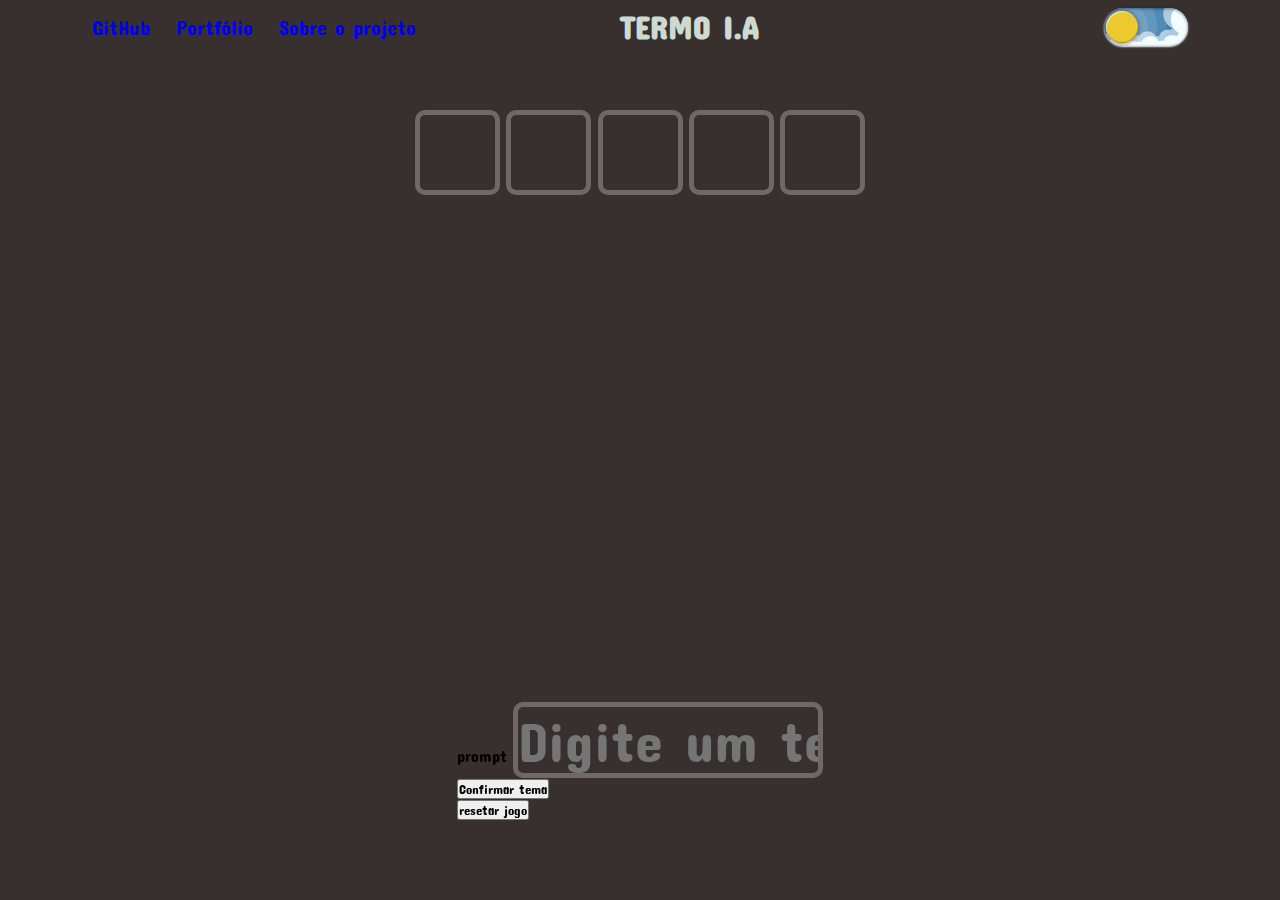
==== index.html @ 359cb84b "0.2" ====
<!DOCTYPE html>
<html lang="pt-br">
<head>
    <meta charset="UTF-8">
    <meta name="viewport" content="width=device-width, initial-scale=1.0">
    <link href="https://cdn.jsdelivr.net/npm/bootstrap@5.0.2/dist/css/bootstrap.min.css" rel="stylesheet" integrity="sha384-EVSTQN3/azprG1Anm3QDgpJLIm9Nao0Yz1ztcQTwFspd3yD65VohhpuuCOmLASjC" crossorigin="anonymous">
    <link rel="stylesheet" href="style.css">
    <link rel="stylesheet" href="styles/button.css">
    <script src="tabela.js"></script>
    <title>Termo I.A</title>
</head>
<body>
    <header class="cabecalho">
        <nav class="cabecalho__menu">
            <a class="cabecalho__menu__link text-decoration-none text-reset" href="https://github.com/PCantarutti">GitHub</a>
            <a class="cabecalho__menu__link text-decoration-none text-reset" href="https://pedro-cantarutti.vercel.app/">Portfólio</a>
            <a class="cabecalho__menu__link text-decoration-none text-reset" href="#">Sobre o projeto</a>
        </nav>
        <h1 class="titulo">TERMO I.A</h1>
        <label class="theme-switch">
        <input type="checkbox" class="theme-switch__checkbox">
        <div class="theme-switch__container">
            <div class="theme-switch__clouds"></div>
            <div class="theme-switch__stars-container">
              <svg xmlns="http://www.w3.org/2000/svg" viewBox="0 0 144 55" fill="none">
                <path fill-rule="evenodd" clip-rule="evenodd" d="M135.831 3.00688C135.055 3.85027 134.111 4.29946 133 4.35447C134.111 4.40947 135.055 4.85867 135.831 5.71123C136.607 6.55462 136.996 7.56303 136.996 8.72727C136.996 7.95722 137.172 7.25134 137.525 6.59129C137.886 5.93124 138.372 5.39954 138.98 5.00535C139.598 4.60199 140.268 4.39114 141 4.35447C139.88 4.2903 138.936 3.85027 138.16 3.00688C137.384 2.16348 136.996 1.16425 136.996 0C136.996 1.16425 136.607 2.16348 135.831 3.00688ZM31 23.3545C32.1114 23.2995 33.0551 22.8503 33.8313 22.0069C34.6075 21.1635 34.9956 20.1642 34.9956 19C34.9956 20.1642 35.3837 21.1635 36.1599 22.0069C36.9361 22.8503 37.8798 23.2903 39 23.3545C38.2679 23.3911 37.5976 23.602 36.9802 24.0053C36.3716 24.3995 35.8864 24.9312 35.5248 25.5913C35.172 26.2513 34.9956 26.9572 34.9956 27.7273C34.9956 26.563 34.6075 25.5546 33.8313 24.7112C33.0551 23.8587 32.1114 23.4095 31 23.3545ZM0 36.3545C1.11136 36.2995 2.05513 35.8503 2.83131 35.0069C3.6075 34.1635 3.99559 33.1642 3.99559 32C3.99559 33.1642 4.38368 34.1635 5.15987 35.0069C5.93605 35.8503 6.87982 36.2903 8 36.3545C7.26792 36.3911 6.59757 36.602 5.98015 37.0053C5.37155 37.3995 4.88644 37.9312 4.52481 38.5913C4.172 39.2513 3.99559 39.9572 3.99559 40.7273C3.99559 39.563 3.6075 38.5546 2.83131 37.7112C2.05513 36.8587 1.11136 36.4095 0 36.3545ZM56.8313 24.0069C56.0551 24.8503 55.1114 25.2995 54 25.3545C55.1114 25.4095 56.0551 25.8587 56.8313 26.7112C57.6075 27.5546 57.9956 28.563 57.9956 29.7273C57.9956 28.9572 58.172 28.2513 58.5248 27.5913C58.8864 26.9312 59.3716 26.3995 59.9802 26.0053C60.5976 25.602 61.2679 25.3911 62 25.3545C60.8798 25.2903 59.9361 24.8503 59.1599 24.0069C58.3837 23.1635 57.9956 22.1642 57.9956 21C57.9956 22.1642 57.6075 23.1635 56.8313 24.0069ZM81 25.3545C82.1114 25.2995 83.0551 24.8503 83.8313 24.0069C84.6075 23.1635 84.9956 22.1642 84.9956 21C84.9956 22.1642 85.3837 23.1635 86.1599 24.0069C86.9361 24.8503 87.8798 25.2903 89 25.3545C88.2679 25.3911 87.5976 25.602 86.9802 26.0053C86.3716 26.3995 85.8864 26.9312 85.5248 27.5913C85.172 28.2513 84.9956 28.9572 84.9956 29.7273C84.9956 28.563 84.6075 27.5546 83.8313 26.7112C83.0551 25.8587 82.1114 25.4095 81 25.3545ZM136 36.3545C137.111 36.2995 138.055 35.8503 138.831 35.0069C139.607 34.1635 139.996 33.1642 139.996 32C139.996 33.1642 140.384 34.1635 141.16 35.0069C141.936 35.8503 142.88 36.2903 144 36.3545C143.268 36.3911 142.598 36.602 141.98 37.0053C141.372 37.3995 140.886 37.9312 140.525 38.5913C140.172 39.2513 139.996 39.9572 139.996 40.7273C139.996 39.563 139.607 38.5546 138.831 37.7112C138.055 36.8587 137.111 36.4095 136 36.3545ZM101.831 49.0069C101.055 49.8503 100.111 50.2995 99 50.3545C100.111 50.4095 101.055 50.8587 101.831 51.7112C102.607 52.5546 102.996 53.563 102.996 54.7273C102.996 53.9572 103.172 53.2513 103.525 52.5913C103.886 51.9312 104.372 51.3995 104.98 51.0053C105.598 50.602 106.268 50.3911 107 50.3545C105.88 50.2903 104.936 49.8503 104.16 49.0069C103.384 48.1635 102.996 47.1642 102.996 46C102.996 47.1642 102.607 48.1635 101.831 49.0069Z" fill="currentColor"></path>
              </svg>
            </div>
            <div class="theme-switch__circle-container">
              <div class="theme-switch__sun-moon-container">
                <div class="theme-switch__moon">
                  <div class="theme-switch__spot"></div>
                  <div class="theme-switch__spot"></div>
                  <div class="theme-switch__spot"></div>
                </div>
              </div>
            </div>
          </div>
        </label>
    </header>  
    <section class="tabela" id="formulario">
        <div class="words" id="container">
          <input type="text" class="single-char-input ativo" autocomplete="off" maxlength="1">
          <input type="text" class="single-char-input ativo" autocomplete="off" maxlength="1">
          <input type="text" class="single-char-input ativo" autocomplete="off" maxlength="1">
          <input type="text" class="single-char-input ativo" autocomplete="off" maxlength="1">
          <input type="text" id="ultimo-input" class="single-char-input ativo" autocomplete="off" maxlength="1">
        </div>
    </section>
    <section class="controles">
        <form class="row g-3">
            <div class="col-auto">
              <label for="inputPassword2" class="visually-hidden">prompt</label>
              <input type="text" autocomplete="off" class="form-control prompt" id="input_prompt" placeholder="Digite um tema para o jogo">
            </div>
            <div class="col-auto botao">
              <button type="submit" class="btn btn-secondary mb-3" id="Confirmar_prompt">Confirmar tema</button>
            </div>
            <div class="col-auto botao">
                <button type="reset" class="btn btn-danger mb-3">resetar jogo</button>
              </div>
          </form>
    </section>
</body>
</html>
---- style.css ----
@import url('https://fonts.googleapis.com/css2?family=Concert+One&display=swap');

:root {
    --cor-primaria: #38302e;
    --cor-secundaria: #6f6866;
    --cor-terciaria: #ccdad1;
    --fonte-principal: "Concert One", sans-serif;
    --fonte-secundaria: "Montserrat", sans-serif;
}

* {
    margin: 0;
    padding: 0;
    text-decoration: none;
    font-family:var(--fonte-principal);
}

body {
    background-color: var(--cor-primaria);
}

.words {
    display: flex;
    justify-content: center;
    gap: 0.4em;
    margin: 0.4em;
}

input {
    width: 75px;
    height: 75px;
    text-align: center;
    font-size: xx-large;
    border-radius: 10px;
    border-width: 5px;
    border-style: solid;
    border-color: var(--cor-secundaria);
    font-size: 3.5rem;
    color: var(--cor-terciaria);
    background-color : var(--cor-primaria); 
    outline: none;
    caret-color: transparent;
}

input[disabled] {
    color: #333;
    background-color: var(--cor-secundaria); 
    cursor: not-allowed; 
  }

input:focus {
    border-bottom: 0.25em solid var(--cor-secundaria) !important;
}

.cabecalho {
    display: flex;
    align-items: center;
    justify-content: space-around;
    margin: 0.5em 0 4em 0;
}

.cabecalho__menu {
    color: var(--cor-terciaria);
}

.cabecalho__menu__link {
    margin-right: 20px;
    font-size: 20px;
}

.titulo {
    margin-right: 12.5%;
    color: var(--cor-terciaria);
}

.controles {
    display: flex;
    justify-content: center;
    align-items: center;
    position: fixed;
    bottom: 0;
    left: 0;
    right: 0;
    margin-bottom: 5em;
}

.prompt {
    width: 300px;
    height: 80%;
}
---- styles/button.css ----
/* From Uiverse.io by Galahhad */ 
.theme-switch {
    --toggle-size: 15px;
    /* the size is adjusted using font-size,
       this is not transform scale,
       so you can choose any size */
    --container-width: 5.625em;
    --container-height: 2.5em;
    --container-radius: 6.25em;
    /* radius 0 - minecraft mode :) */
    --container-light-bg: #3D7EAE;
    --container-night-bg: #1D1F2C;
    --circle-container-diameter: 3.375em;
    --sun-moon-diameter: 2.125em;
    --sun-bg: #ECCA2F;
    --moon-bg: #C4C9D1;
    --spot-color: #959DB1;
    --circle-container-offset: calc((var(--circle-container-diameter) - var(--container-height)) / 2 * -1);
    --stars-color: #fff;
    --clouds-color: #F3FDFF;
    --back-clouds-color: #AACADF;
    --transition: .5s cubic-bezier(0, -0.02, 0.4, 1.25);
    --circle-transition: .3s cubic-bezier(0, -0.02, 0.35, 1.17);
  }
  
  .theme-switch, .theme-switch *, .theme-switch *::before, .theme-switch *::after {
    -webkit-box-sizing: border-box;
    box-sizing: border-box;
    margin: 0;
    padding: 0;
    font-size: var(--toggle-size);
  }
  
  .theme-switch__container {
    width: var(--container-width);
    height: var(--container-height);
    background-color: var(--container-light-bg);
    border-radius: var(--container-radius);
    overflow: hidden;
    cursor: pointer;
    -webkit-box-shadow: 0em -0.062em 0.062em rgba(0, 0, 0, 0.25), 0em 0.062em 0.125em rgba(255, 255, 255, 0.94);
    box-shadow: 0em -0.062em 0.062em rgba(0, 0, 0, 0.25), 0em 0.062em 0.125em rgba(255, 255, 255, 0.94);
    -webkit-transition: var(--transition);
    -o-transition: var(--transition);
    transition: var(--transition);
    position: relative;
  }
  
  .theme-switch__container::before {
    content: "";
    position: absolute;
    z-index: 1;
    inset: 0;
    -webkit-box-shadow: 0em 0.05em 0.187em rgba(0, 0, 0, 0.25) inset, 0em 0.05em 0.187em rgba(0, 0, 0, 0.25) inset;
    box-shadow: 0em 0.05em 0.187em rgba(0, 0, 0, 0.25) inset, 0em 0.05em 0.187em rgba(0, 0, 0, 0.25) inset;
    border-radius: var(--container-radius)
  }
  
  .theme-switch__checkbox {
    display: none;
  }
  
  .theme-switch__circle-container {
    width: var(--circle-container-diameter);
    height: var(--circle-container-diameter);
    background-color: rgba(255, 255, 255, 0.1);
    position: absolute;
    left: var(--circle-container-offset);
    top: var(--circle-container-offset);
    border-radius: var(--container-radius);
    -webkit-box-shadow: inset 0 0 0 3.375em rgba(255, 255, 255, 0.1), inset 0 0 0 3.375em rgba(255, 255, 255, 0.1), 0 0 0 0.625em rgba(255, 255, 255, 0.1), 0 0 0 1.25em rgba(255, 255, 255, 0.1);
    box-shadow: inset 0 0 0 3.375em rgba(255, 255, 255, 0.1), inset 0 0 0 3.375em rgba(255, 255, 255, 0.1), 0 0 0 0.625em rgba(255, 255, 255, 0.1), 0 0 0 1.25em rgba(255, 255, 255, 0.1);
    display: -webkit-box;
    display: -ms-flexbox;
    display: flex;
    -webkit-transition: var(--circle-transition);
    -o-transition: var(--circle-transition);
    transition: var(--circle-transition);
    pointer-events: none;
  }
  
  .theme-switch__sun-moon-container {
    pointer-events: auto;
    position: relative;
    z-index: 2;
    width: var(--sun-moon-diameter);
    height: var(--sun-moon-diameter);
    margin: auto;
    border-radius: var(--container-radius);
    background-color: var(--sun-bg);
    -webkit-box-shadow: 0.062em 0.062em 0.062em 0em rgba(254, 255, 239, 0.61) inset, 0em -0.062em 0.062em 0em #a1872a inset;
    box-shadow: 0.062em 0.062em 0.062em 0em rgba(254, 255, 239, 0.61) inset, 0em -0.062em 0.062em 0em #a1872a inset;
    -webkit-filter: drop-shadow(0.062em 0.125em 0.125em rgba(0, 0, 0, 0.25)) drop-shadow(0em 0.062em 0.125em rgba(0, 0, 0, 0.25));
    filter: drop-shadow(0.062em 0.125em 0.125em rgba(0, 0, 0, 0.25)) drop-shadow(0em 0.062em 0.125em rgba(0, 0, 0, 0.25));
    overflow: hidden;
    -webkit-transition: var(--transition);
    -o-transition: var(--transition);
    transition: var(--transition);
  }
  
  .theme-switch__moon {
    -webkit-transform: translateX(100%);
    -ms-transform: translateX(100%);
    transform: translateX(100%);
    width: 100%;
    height: 100%;
    background-color: var(--moon-bg);
    border-radius: inherit;
    -webkit-box-shadow: 0.062em 0.062em 0.062em 0em rgba(254, 255, 239, 0.61) inset, 0em -0.062em 0.062em 0em #969696 inset;
    box-shadow: 0.062em 0.062em 0.062em 0em rgba(254, 255, 239, 0.61) inset, 0em -0.062em 0.062em 0em #969696 inset;
    -webkit-transition: var(--transition);
    -o-transition: var(--transition);
    transition: var(--transition);
    position: relative;
  }
  
  .theme-switch__spot {
    position: absolute;
    top: 0.75em;
    left: 0.312em;
    width: 0.75em;
    height: 0.75em;
    border-radius: var(--container-radius);
    background-color: var(--spot-color);
    -webkit-box-shadow: 0em 0.0312em 0.062em rgba(0, 0, 0, 0.25) inset;
    box-shadow: 0em 0.0312em 0.062em rgba(0, 0, 0, 0.25) inset;
  }
  
  .theme-switch__spot:nth-of-type(2) {
    width: 0.375em;
    height: 0.375em;
    top: 0.937em;
    left: 1.375em;
  }
  
  .theme-switch__spot:nth-last-of-type(3) {
    width: 0.25em;
    height: 0.25em;
    top: 0.312em;
    left: 0.812em;
  }
  
  .theme-switch__clouds {
    width: 1.25em;
    height: 1.25em;
    background-color: var(--clouds-color);
    border-radius: var(--container-radius);
    position: absolute;
    bottom: -0.625em;
    left: 0.312em;
    -webkit-box-shadow: 0.937em 0.312em var(--clouds-color), -0.312em -0.312em var(--back-clouds-color), 1.437em 0.375em var(--clouds-color), 0.5em -0.125em var(--back-clouds-color), 2.187em 0 var(--clouds-color), 1.25em -0.062em var(--back-clouds-color), 2.937em 0.312em var(--clouds-color), 2em -0.312em var(--back-clouds-color), 3.625em -0.062em var(--clouds-color), 2.625em 0em var(--back-clouds-color), 4.5em -0.312em var(--clouds-color), 3.375em -0.437em var(--back-clouds-color), 4.625em -1.75em 0 0.437em var(--clouds-color), 4em -0.625em var(--back-clouds-color), 4.125em -2.125em 0 0.437em var(--back-clouds-color);
    box-shadow: 0.937em 0.312em var(--clouds-color), -0.312em -0.312em var(--back-clouds-color), 1.437em 0.375em var(--clouds-color), 0.5em -0.125em var(--back-clouds-color), 2.187em 0 var(--clouds-color), 1.25em -0.062em var(--back-clouds-color), 2.937em 0.312em var(--clouds-color), 2em -0.312em var(--back-clouds-color), 3.625em -0.062em var(--clouds-color), 2.625em 0em var(--back-clouds-color), 4.5em -0.312em var(--clouds-color), 3.375em -0.437em var(--back-clouds-color), 4.625em -1.75em 0 0.437em var(--clouds-color), 4em -0.625em var(--back-clouds-color), 4.125em -2.125em 0 0.437em var(--back-clouds-color);
    -webkit-transition: 0.5s cubic-bezier(0, -0.02, 0.4, 1.25);
    -o-transition: 0.5s cubic-bezier(0, -0.02, 0.4, 1.25);
    transition: 0.5s cubic-bezier(0, -0.02, 0.4, 1.25);
  }
  
  .theme-switch__stars-container {
    position: absolute;
    color: var(--stars-color);
    top: -100%;
    left: 0.312em;
    width: 2.75em;
    height: auto;
    -webkit-transition: var(--transition);
    -o-transition: var(--transition);
    transition: var(--transition);
  }
  
  /* actions */
  
  .theme-switch__checkbox:checked + .theme-switch__container {
    background-color: var(--container-night-bg);
  }
  
  .theme-switch__checkbox:checked + .theme-switch__container .theme-switch__circle-container {
    left: calc(100% - var(--circle-container-offset) - var(--circle-container-diameter));
  }
  
  .theme-switch__checkbox:checked + .theme-switch__container .theme-switch__circle-container:hover {
    left: calc(100% - var(--circle-container-offset) - var(--circle-container-diameter) - 0.187em)
  }
  
  .theme-switch__circle-container:hover {
    left: calc(var(--circle-container-offset) + 0.187em);
  }
  
  .theme-switch__checkbox:checked + .theme-switch__container .theme-switch__moon {
    -webkit-transform: translate(0);
    -ms-transform: translate(0);
    transform: translate(0);
  }
  
  .theme-switch__checkbox:checked + .theme-switch__container .theme-switch__clouds {
    bottom: -4.062em;
  }
  
  .theme-switch__checkbox:checked + .theme-switch__container .theme-switch__stars-container {
    top: 50%;
    -webkit-transform: translateY(-50%);
    -ms-transform: translateY(-50%);
    transform: translateY(-50%);
  }
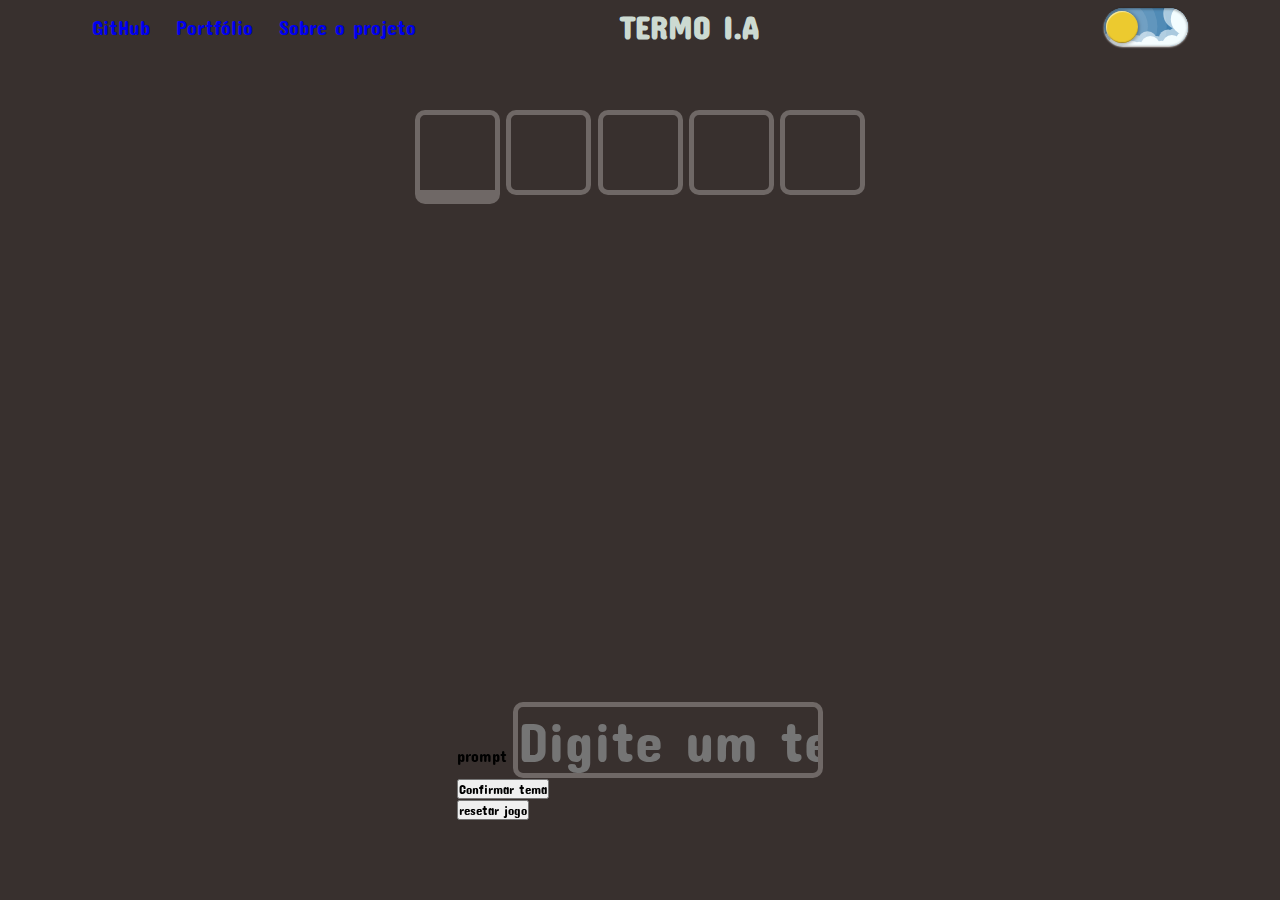
==== commit f2f9950c: "0.5" ====
--- a/index.html
+++ b/index.html
@@ -6,14 +6,14 @@
     <link href="https://cdn.jsdelivr.net/npm/bootstrap@5.0.2/dist/css/bootstrap.min.css" rel="stylesheet" integrity="sha384-EVSTQN3/azprG1Anm3QDgpJLIm9Nao0Yz1ztcQTwFspd3yD65VohhpuuCOmLASjC" crossorigin="anonymous">
     <link rel="stylesheet" href="style.css">
     <link rel="stylesheet" href="styles/button.css">
-    <script src="tabela.js"></script>
+    
     <title>Termo I.A</title>
 </head>
 <body>
     <header class="cabecalho">
         <nav class="cabecalho__menu">
-            <a class="cabecalho__menu__link text-decoration-none text-reset" href="https://github.com/PCantarutti">GitHub</a>
-            <a class="cabecalho__menu__link text-decoration-none text-reset" href="https://pedro-cantarutti.vercel.app/">Portfólio</a>
+            <a class="cabecalho__menu__link text-decoration-none text-reset" href="https://github.com/PCantarutti" target="_blank">GitHub</a>
+            <a class="cabecalho__menu__link text-decoration-none text-reset" href="https://pedro-cantarutti.vercel.app/" target="_blank">Portfólio</a>
             <a class="cabecalho__menu__link text-decoration-none text-reset" href="#">Sobre o projeto</a>
         </nav>
         <h1 class="titulo">TERMO I.A</h1>
@@ -40,10 +40,10 @@
     </header>  
     <section class="tabela" id="formulario">
         <div class="words" id="container">
-          <input type="text" class="single-char-input ativo" autocomplete="off" maxlength="1">
-          <input type="text" class="single-char-input ativo" autocomplete="off" maxlength="1">
-          <input type="text" class="single-char-input ativo" autocomplete="off" maxlength="1">
-          <input type="text" class="single-char-input ativo" autocomplete="off" maxlength="1">
+          <input type="text" id="1-input" class="single-char-input ativo" autocomplete="off" maxlength="1" autofocus>
+          <input type="text" id="2-input" class="single-char-input ativo" autocomplete="off" maxlength="1">
+          <input type="text" id="3-input" class="single-char-input ativo" autocomplete="off" maxlength="1">
+          <input type="text" id="4-input" class="single-char-input ativo" autocomplete="off" maxlength="1">
           <input type="text" id="ultimo-input" class="single-char-input ativo" autocomplete="off" maxlength="1">
         </div>
     </section>
@@ -61,5 +61,6 @@
               </div>
           </form>
     </section>
+    <script src="tabela.js"></script>
 </body>
 </html>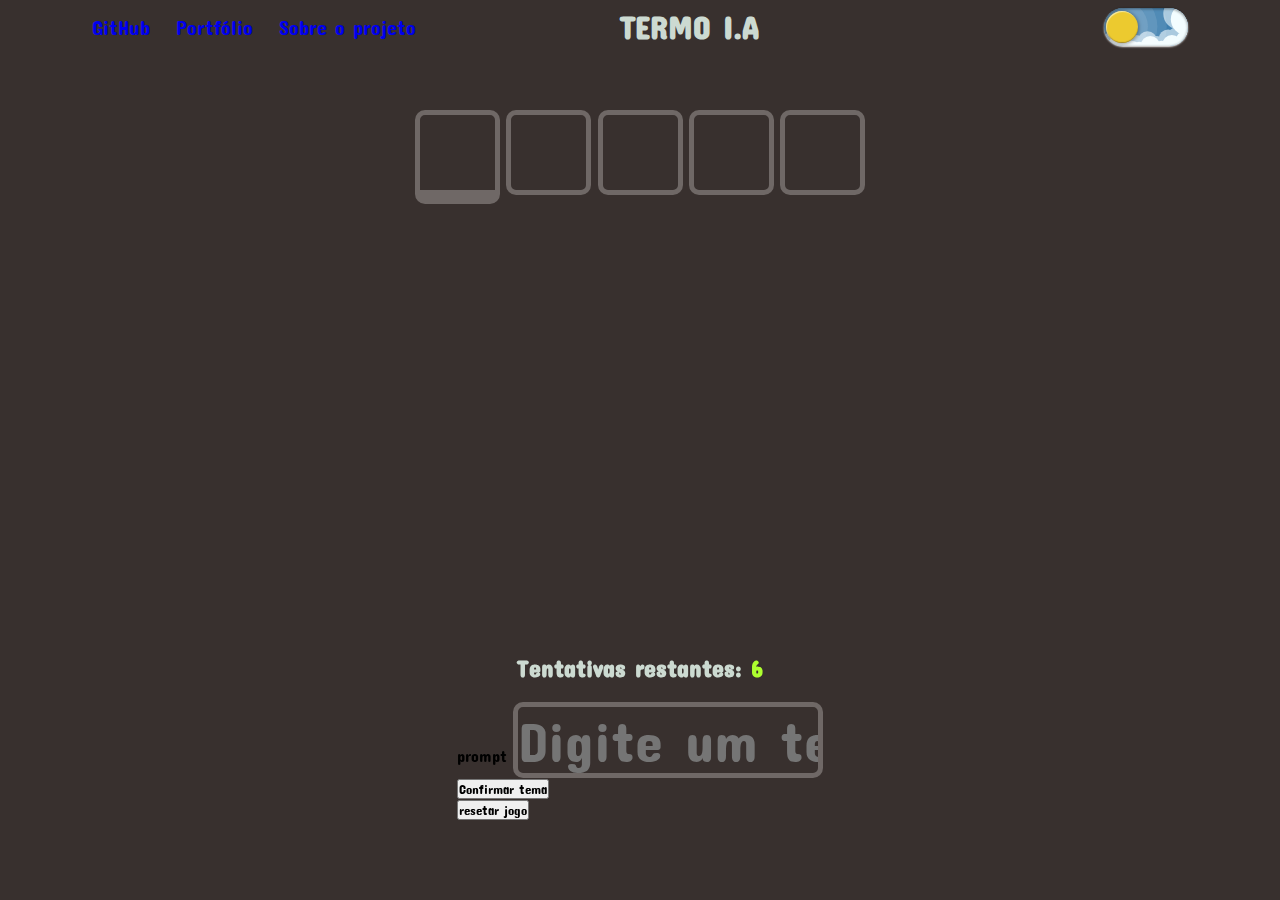
==== commit 7b05eeb5: "0.6" ====
--- a/index.html
+++ b/index.html
@@ -48,6 +48,7 @@
         </div>
     </section>
     <section class="controles">
+      <h2 class="texto-tentativas">Tentativas restantes: <strong id="tentativas">6</strong></h2>
         <form class="row g-3">
             <div class="col-auto">
               <label for="inputPassword2" class="visually-hidden">prompt</label>
@@ -57,7 +58,7 @@
               <button type="submit" class="btn btn-secondary mb-3" id="Confirmar_prompt">Confirmar tema</button>
             </div>
             <div class="col-auto botao">
-                <button type="reset" class="btn btn-danger mb-3">resetar jogo</button>
+                <button type="reset" class="btn btn-danger mb-3" onclick="location.reload()">resetar jogo</button>
               </div>
           </form>
     </section>
--- a/style.css
+++ b/style.css
@@ -76,12 +76,22 @@
 .controles {
     display: flex;
     justify-content: center;
+    flex-direction: column;
     align-items: center;
     position: fixed;
     bottom: 0;
     left: 0;
     right: 0;
     margin-bottom: 5em;
+    gap: 20px;
+}
+
+.texto-tentativas {
+    color: var(--cor-terciaria);
+}
+
+strong {
+    color: greenyellow;
 }
 
 .prompt {
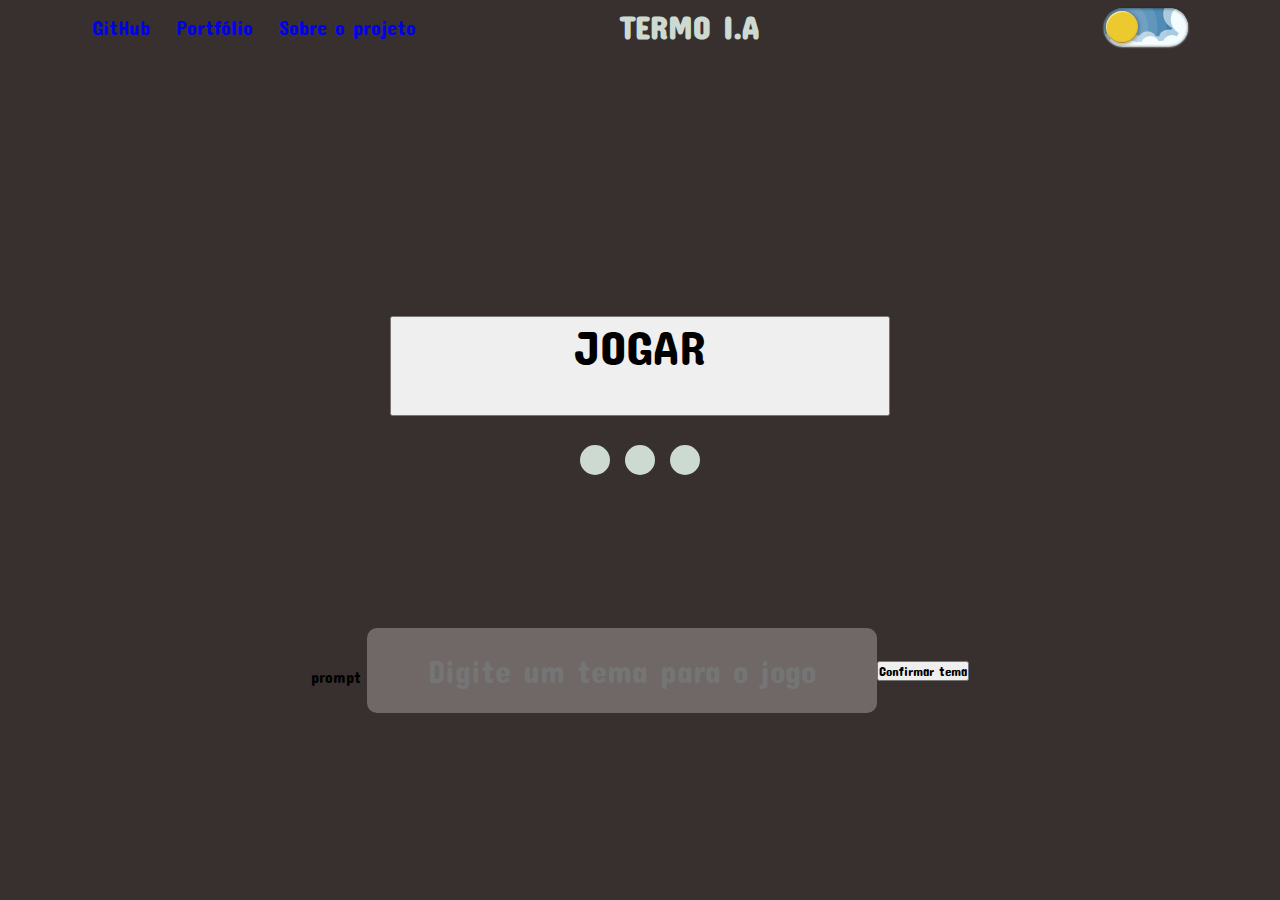
==== commit d4c98a75: "1.0" ====
--- a/index.html
+++ b/index.html
@@ -4,21 +4,22 @@
     <meta charset="UTF-8">
     <meta name="viewport" content="width=device-width, initial-scale=1.0">
     <link href="https://cdn.jsdelivr.net/npm/bootstrap@5.0.2/dist/css/bootstrap.min.css" rel="stylesheet" integrity="sha384-EVSTQN3/azprG1Anm3QDgpJLIm9Nao0Yz1ztcQTwFspd3yD65VohhpuuCOmLASjC" crossorigin="anonymous">
-    <link rel="stylesheet" href="style.css">
+    <link rel="stylesheet" href="styles/tela_inicial.css">
     <link rel="stylesheet" href="styles/button.css">
+    <link rel="stylesheet" href="styles/loading.css">
     
     <title>Termo I.A</title>
 </head>
-<body>
+<body class="">
     <header class="cabecalho">
-        <nav class="cabecalho__menu">
+        <nav class="cabecalho__menu" id="cabecalho__menu_id">
             <a class="cabecalho__menu__link text-decoration-none text-reset" href="https://github.com/PCantarutti" target="_blank">GitHub</a>
             <a class="cabecalho__menu__link text-decoration-none text-reset" href="https://pedro-cantarutti.vercel.app/" target="_blank">Portfólio</a>
-            <a class="cabecalho__menu__link text-decoration-none text-reset" href="#">Sobre o projeto</a>
+            <a class="cabecalho__menu__link text-decoration-none text-reset" href="https://github.com/PCantarutti/Termo-I.A.git" target="_blank">Sobre o projeto</a>
         </nav>
-        <h1 class="titulo">TERMO I.A</h1>
+        <h1 class="titulo" id="titulo_id">TERMO I.A</h1>
         <label class="theme-switch">
-        <input type="checkbox" class="theme-switch__checkbox">
+        <input type="checkbox" id="chk" class="theme-switch__checkbox">
         <div class="theme-switch__container">
             <div class="theme-switch__clouds"></div>
             <div class="theme-switch__stars-container">
@@ -37,31 +38,53 @@
             </div>
           </div>
         </label>
-    </header>  
-    <section class="tabela" id="formulario">
-        <div class="words" id="container">
-          <input type="text" id="1-input" class="single-char-input ativo" autocomplete="off" maxlength="1" autofocus>
-          <input type="text" id="2-input" class="single-char-input ativo" autocomplete="off" maxlength="1">
-          <input type="text" id="3-input" class="single-char-input ativo" autocomplete="off" maxlength="1">
-          <input type="text" id="4-input" class="single-char-input ativo" autocomplete="off" maxlength="1">
-          <input type="text" id="ultimo-input" class="single-char-input ativo" autocomplete="off" maxlength="1">
-        </div>
-    </section>
+    </header>
     <section class="controles">
-      <h2 class="texto-tentativas">Tentativas restantes: <strong id="tentativas">6</strong></h2>
-        <form class="row g-3">
+      <div class="">
+        <button class="btn btn-success btn-lg botao__play loader" type="button" id="botao-play" href="tabela.html">JOGAR
+        
+          <div id="loading">
+            <div class="loader__balls">
+              <div class="loader__balls__group">
+                <div class="ball item1"></div>
+                <div class="ball item1"></div>
+                <div class="ball item1"></div>
+              </div>
+              <div class="loader__balls__group">
+                <div class="ball item2"></div>
+                <div class="ball item2"></div>
+                <div class="ball item2"></div>
+              </div>
+              <div class="loader__balls__group">
+                <div class="ball item3"></div>
+                <div class="ball item3"></div>
+                <div class="ball item3"></div>
+              </div>
+            </div>
+          </div>
+        </button>
+      </div>
+        <div class="row g-3 area__prompt">
             <div class="col-auto">
               <label for="inputPassword2" class="visually-hidden">prompt</label>
-              <input type="text" autocomplete="off" class="form-control prompt" id="input_prompt" placeholder="Digite um tema para o jogo">
+              <input autocomplete="off" class="prompt" id="input_prompt" placeholder="Digite um tema para o jogo" maxlength="50">
             </div>
-            <div class="col-auto botao">
-              <button type="submit" class="btn btn-secondary mb-3" id="Confirmar_prompt">Confirmar tema</button>
+            <div class="col-auto">
+              <button class="btn btn-secondary btn-lg" id="Confirmar_prompt">Confirmar tema</button>
             </div>
-            <div class="col-auto botao">
-                <button type="reset" class="btn btn-danger mb-3" onclick="location.reload()">resetar jogo</button>
-              </div>
-          </form>
+          </div>
     </section>
-    <script src="tabela.js"></script>
+    <p id="resultadoGeracaoRuim"></p>
+    <p id="resultadoGeracaoBom"></p>
+    <script type="importmap">
+      {
+        "imports": {
+          "@google/generative-ai": "https://esm.run/@google/generative-ai"
+        }
+      }
+    </script>
+    <script src="scripts/gerador_palavras.js" type="module"></script>
+    <script src="scripts/switch_mode_inicio.js"></script>
+    <script src="scripts/loading.js"></script>
 </body>
 </html>--- a/styles/tela_inicial.css
+++ b/styles/tela_inicial.css
@@ -0,0 +1,96 @@
+@import url('https://fonts.googleapis.com/css2?family=Concert+One&display=swap');
+
+:root {
+    --cor-primaria: #38302e;
+    --cor-secundaria: #6f6866;
+    --cor-terciaria: #ccdad1;
+    --fonte-principal: "Concert One", sans-serif;
+    --fonte-secundaria: "Montserrat", sans-serif;
+}
+
+* {
+    margin: 0;
+    padding: 0;
+    text-decoration: none;
+    font-family:var(--fonte-principal);
+}
+
+body {
+    background-color: var(--cor-primaria);
+}
+
+input {
+    width: 75px;
+    height: 75px;
+    text-align: center;
+    font-size: xx-large;
+    border-radius: 10px;
+    border-width: 5px;
+    border-style: solid;
+    border-color: var(--cor-secundaria);
+    font-size: 3.5rem;
+    color: var(--cor-terciaria);
+    background-color : var(--cor-secundaria); 
+    outline: none;
+}
+
+.cabecalho {
+    display: flex;
+    align-items: center;
+    justify-content: space-around;
+    margin: 0.5em 0 4em 0;
+}
+
+.cabecalho__menu {
+    color: var(--cor-terciaria);
+}
+
+.cabecalho__menu__link {
+    margin-right: 20px;
+    font-size: 20px;
+}
+
+.titulo {
+    margin-right: 12.5%;
+    color: var(--cor-terciaria);
+}
+
+.controles {
+    display: flex;
+    justify-content: center;
+    flex-direction: column;
+    align-items: center;
+    gap: 150px;
+    margin-top: 30vh;
+}
+
+.botao__play {
+    width: 500px;
+    height: 100px;
+    font-size: 3em;
+}
+
+.area__prompt {
+    display: flex;
+    align-items: center;
+}
+
+.prompt {
+    width: 500px;
+    font-size: 2em;
+}
+
+p {
+    display: flex;
+    justify-content: center;
+    font-size: 50px;
+    margin-top: 0.5em;
+}
+
+#resultadoGeracaoRuim { 
+    color: red;
+}
+
+#resultadoGeracaoBom {
+    color: greenyellow;
+}
--- a/styles/loading.css
+++ b/styles/loading.css
@@ -0,0 +1,80 @@
+.loader__balls {
+    display: flex;
+    flex-direction: row;
+    justify-content: center;
+    align-items: center;
+    gap: 15px;
+  }
+  .loader__balls__group {
+    display: flex;
+    flex-direction: column;
+    justify-content: flex-end;
+    align-items: center;
+    position: relative;
+    height: 100px;
+    width: 30px;
+  }
+  .ball {
+    height: 30px;
+    width: 30px;
+    border-radius: 15px;
+    position: absolute;
+    transform-origin: bottom;
+  }
+  
+  /* ANIMATION BALL 3*/
+  .loader__balls__group :nth-child(3) {
+    background-color: #ccdad1;
+    animation-name: jumpinBallAnimation3;
+    animation-duration: 1000ms;
+    animation-iteration-count: infinite;
+  }
+  @keyframes jumpinBallAnimation3 {
+    0% {
+      transform: translateY(0) scale(1, 1);
+    }
+    10% {
+      transform: translateY(0) scale(1.3, 0.8);
+    }
+    11% {
+      transform: translateY(0) scale(0.7, 1.2);
+      animation-timing-function: cubic-bezier(0, 1, 0.5, 1);
+    }
+    39% {
+      transform: translateY(-75px) scale(1);
+      animation-timing-function: cubic-bezier(0, 1, 0.5, 1);
+    }
+    40% {
+      transform: translateY(-75px) scale(1);
+    }
+    41% {
+      transform: translateY(-75px) scale(1);
+      animation-timing-function: cubic-bezier(1, 0, 1, 1);
+    }
+    69% {
+      transform: translateY(0px) scale(1, 1);
+      animation-timing-function: cubic-bezier(1, 0, 1, 1);
+    }
+    70% {
+      transform: translateY(0) scale(1.5, 0.4);
+    }
+    80% {
+      transform: translateY(0) scale(0.8, 1.2);
+    }
+    90% {
+      transform: translateY(0) scale(1.1, 0.8);
+    }
+    100% {
+      transform: translateY(0) scale(1, 1);
+    }
+  }
+  .loader__balls__group .item1 {
+    animation-delay: 0ms;
+  }
+  .loader__balls__group .item2 {
+    animation-delay: 100ms;
+  }
+  .loader__balls__group .item3 {
+    animation-delay: 200ms;
+  }
+  